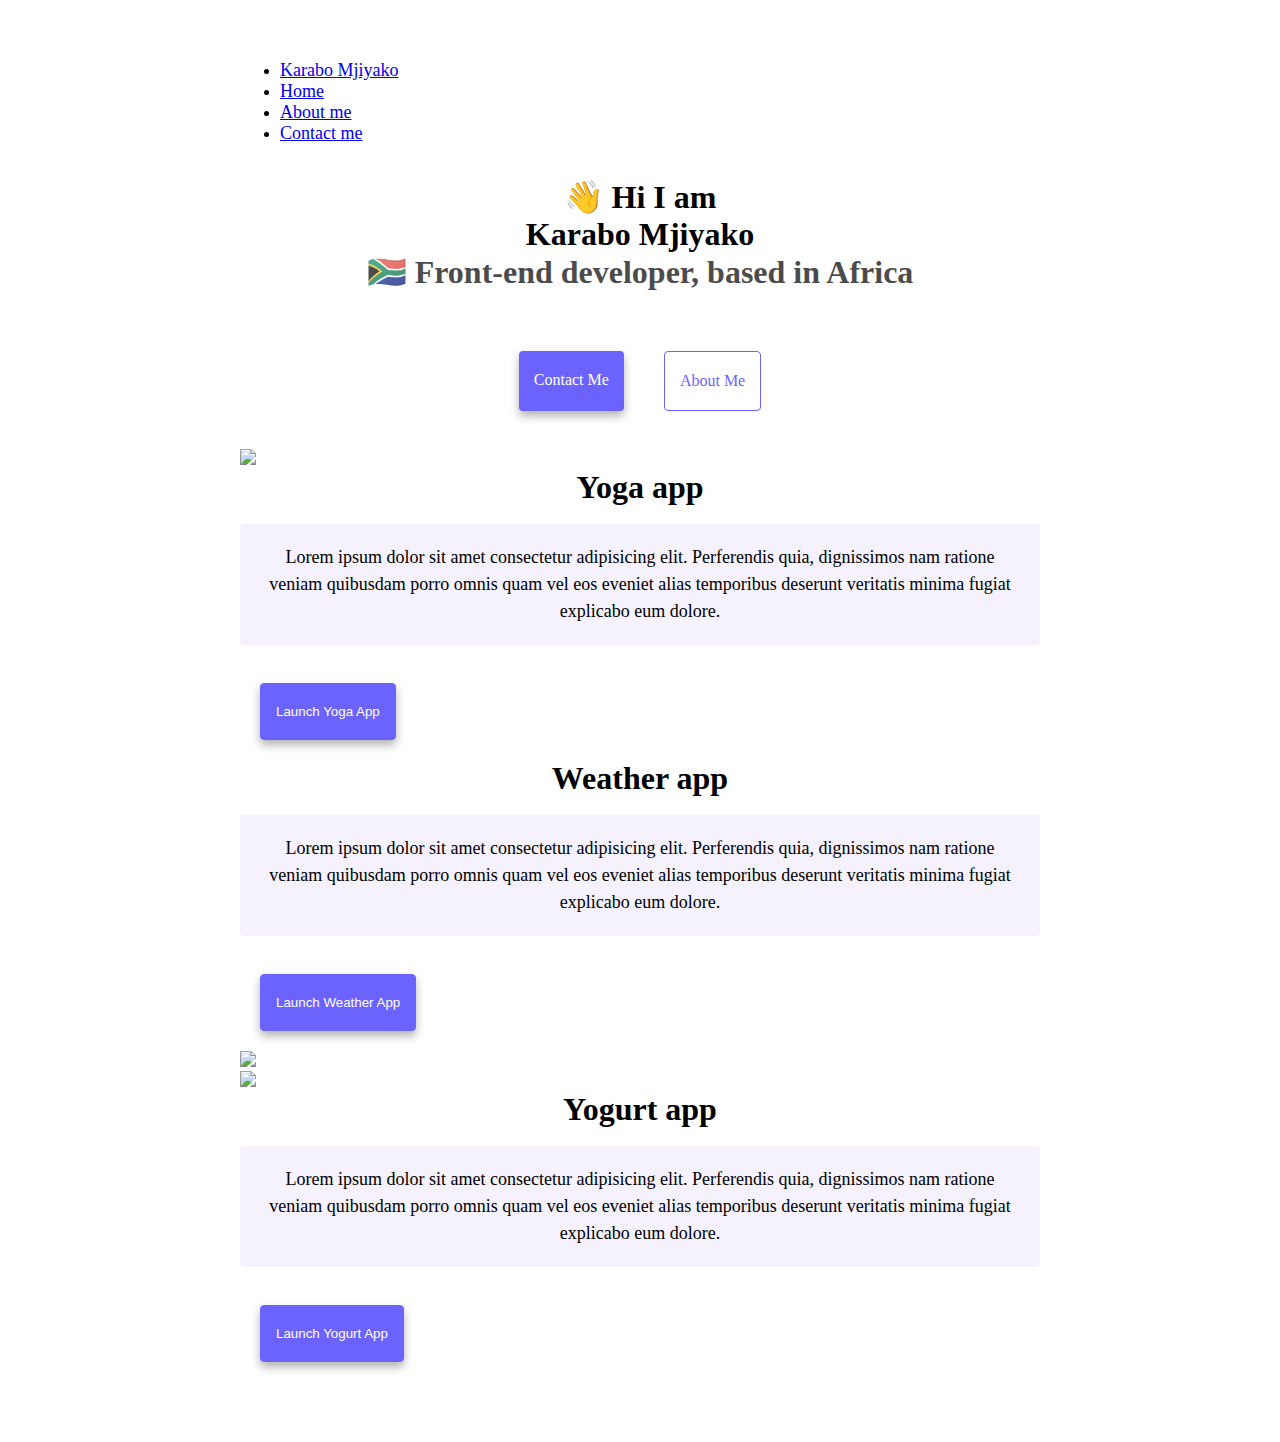
==== index.html @ 2db65188 "Update index.html" ====
<!DOCTYPE html>
<html lang="en">

<head>
  <meta charset="UTF-8" />
  <meta http-equiv="X-UA-Compatible" content="IE=edge" />
  <meta name="viewport" content="width=device-width, initial-scale=1.0" />
  <title>Karabo Mjiyako - Portfolio</title>
  <meta name="description" content="Explore the portfolio of Karabo Mjiyako, a talented front-end developer based in Gauteng. View projects and contact information." />
  <meta name="keywords" content="Karabo Mjiyako, front-end developer, portfolio, web development, Gauteng" />
  <meta name="author" content="Karabo Mjiyako" />
    <link rel="stylesheet" href="style.css" />
    <link
      href="https://cdn.jsdelivr.net/npm/bootstrap@5.3.2/dist/css/bootstrap.min.css"
      rel="stylesheet"
      integrity="sha384-T3c6CoIi6uLrA9TneNEoa7RxnatzjcDSCmG1MXxSR1GAsXEV/Dwwykc2MPK8M2HN"
      crossorigin="anonymous"
    />
    <script
      src="https://cdn.jsdelivr.net/npm/bootstrap@5.3.2/dist/js/bootstrap.bundle.min.js"
      integrity="sha384-C6RzsynM9kWDrMNeT87bh95OGNyZPhcTNXj1NW7RuBCsyN/o0jlpcV8Qyq46cDfL"
      crossorigin="anonymous"
    ></script>
  </head>
  <body>
    <nav class="navbar navbar-expand-lg navbar-light bg-light">
      <ul class="nav">
        <li class="nav-item">
          <a class="nav-link text-dark" href="index.html">Karabo Mjiyako</a>
        </li>
        <li class="nav-item">
          <a
            class="nav-link active text-dark"
            aria-current="page"
            href="index.html"
            >Home</a
          >
        </li>
        <li class="nav-item">
          <a class="nav-link text-secondary" href="about.html">About me</a>
        </li>
        <li class="nav-item">
          <a class="nav-link text-secondary" href="about.html#contact"
            >Contact me</a
          >
        </li>
      </ul>
    </nav>
    <br />
        <h2>👋 Hi I am</h2>
    <h1>Karabo Mjiyako</h1>
    <h3>&#x1F1FF;&#x1F1E6; Front-end developer, based in Africa</h3>
    <div class="navigation-links">
      <a href="about.html#contact" class="contact-link">Contact me</a>
      <a href="about.html" class="about-link">About me</a>
    </div>
    <br />
    <div class="container">
      <div class="row">
        <div class="col-6">
          <img src="images/yoga.png" class="img-fluid rounded" />
        </div>
        <div class="col-6">
          <h2 class="mb-3">Yoga app</h2>
          <p>
            Lorem ipsum dolor sit amet consectetur adipisicing elit. Perferendis
            quia, dignissimos nam ratione veniam quibusdam porro omnis quam vel
            eos eveniet alias temporibus deserunt veritatis minima fugiat
            explicabo eum dolore.
          </p>
          <div class="mt-5">
            <button type="button" class="custom-btn">Launch Yoga App</button>
          </div>
        </div>
      </div>
      <div class="row mt-5">
        <div class="col-6">
          <h2 class="mb-3">Weather app</h2>
          <p>
            Lorem ipsum dolor sit amet consectetur adipisicing elit. Perferendis
            quia, dignissimos nam ratione veniam quibusdam porro omnis quam vel
            eos eveniet alias temporibus deserunt veritatis minima fugiat
            explicabo eum dolore.
          </p>
          <div class="mt-5">
            <button type="button" class="custom-btn">Launch Weather App</button>
          </div>
        </div>
        <div class="col-6">
          <img src="images/weather.png" class="img-fluid rounded" />
        </div>
      </div>
      <div class="row mt-5">
        <div class="col-6">
          <img src="images/yogurt.png" class="img-fluid rounded" />
        </div>
        <div class="col-6">
          <h2 class="mb-3">Yogurt app</h2>
          <p>
            Lorem ipsum dolor sit amet consectetur adipisicing elit. Perferendis
            quia, dignissimos nam ratione veniam quibusdam porro omnis quam vel
            eos eveniet alias temporibus deserunt veritatis minima fugiat
            explicabo eum dolore.
          </p>
          <div class="mt-5">
            <button type="button" class="custom-btn">Launch Yogurt App</button>
          </div>
        </div>
      </div>
    </div>
  </body>
</html>
---- style.css ----
:root {
  --primary-color: #6c63ff;
  --secondary-color: #f5f2fe;
  --box-shadow: 0 5px 10px rgba(0, 0, 0, 0.3);
}

body {
  margin: 60px auto;
  max-width: 800px;
}

h1,
h2,
h3 {
  text-align: center;
  margin: 0;
}

h1 {
  font-size: 96px;
}

h2 {
  font-size: 48px;
}

h3 {
  font-size: 24px;
  opacity: 0.7;
}

p {
  background: var(--secondary-color);
  padding: 20px;
  border-radius: 4px;
  font-size: 18px;
  line-height: 1.5;
  text-align: center;
}

.navigation-links {
  display: flex;
  margin-top: 40px;
  justify-content: center;
}

.navigation-links a {
  margin: 20px;
  border-radius: 4px;
  padding: 20px 15px;
  text-decoration: none;
  text-transform: capitalize;
}

.contact-link {
  background: var(--primary-color);
  box-shadow: var(--box-shadow);
  color: white;
}

.about-link {
  color: var(--primary-color);
  border: 1px solid var(--primary-color);
}

.homepage-link {
  color: var(--primary-color);
  text-align: center;
  display: block;
}

.about-paragraphs {
  display: flex;
  margin: 30px 0;
}

.about-paragraphs p {
  margin: 10px;
}

.email-link {
  display: flex;
  justify-content: center;
  color: var(--primary-color);
  font-size: 28px;
  text-decoration: none;
}

.email-link:hover {
  text-decoration: underline;
}

.bg {
  background: var(--secondary-color);
}

img {
  align-items: center;
  margin: 0 auto;
}

.custom-btn {
  background: var(--primary-color);
  color: #fff;
  box-shadow: var(--box-shadow);
  border: 1px solid var(--primary-color);
  margin: 20px;
  border-radius: 4px;
  padding: 20px 15px;
  text-decoration: none;
  text-transform: capitalize;
}

.custom-btn:hover {
  color: blue;
}

@media (max-width: 767px) {

      .nav-link {
        font-size: 14px;
      }

      h2,
      h1,
      h3 {
        font-size: 24px;
      }

      .img-fluid {
        max-width: 100%;
        height: auto;
      }
    }

    @media (min-width: 768px) and (max-width: 991px) {
      

      .nav-link {
        font-size: 16px;
      }

      h2,
      h1,
      h3 {
        font-size: 28px;
      }
    }

@media (min-width: 992px) {
      

      .nav-link {
        font-size: 18px;
      }

      h2,
      h1,
      h3 {
        font-size: 32px;
      }
    }
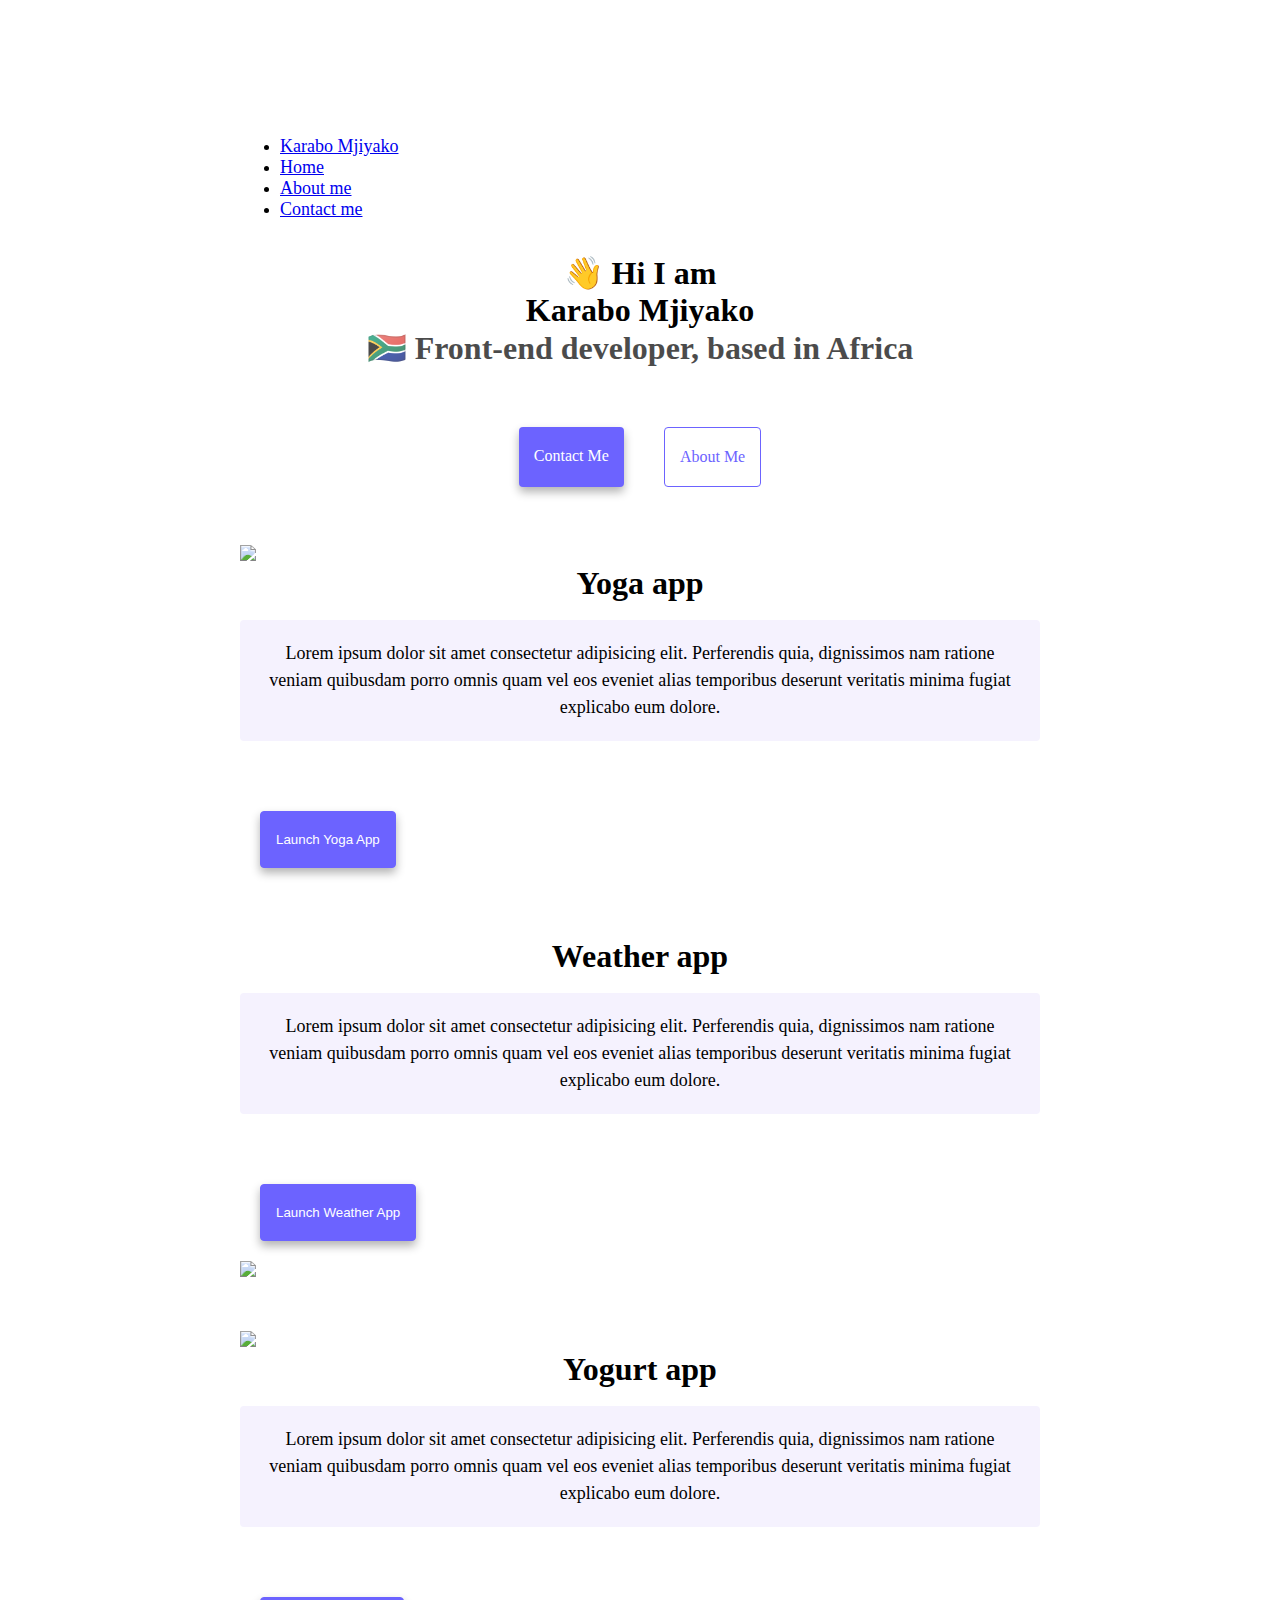
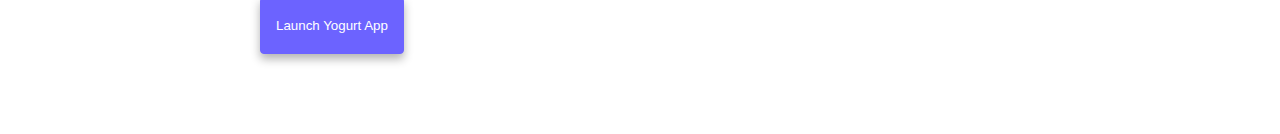
==== commit 5f3103bf: "Update index.html" ====
--- a/index.html
+++ b/index.html
@@ -58,7 +58,7 @@
     <div class="container">
       <div class="row">
         <div class="col-6">
-          <img src="images/yoga.png" class="img-fluid rounded" />
+          <img src="https://i.ibb.co/Pj5RpTP/image.png" class="img-fluid rounded" />
         </div>
         <div class="col-6">
           <h2 class="mb-3">Yoga app</h2>
--- a/style.css
+++ b/style.css
@@ -7,7 +7,35 @@
 body {
   margin: 60px auto;
   max-width: 800px;
+      
+  padding-top: 60px; 
 }
+
+    h1 {
+      margin-top: 20px;
+      font-size: 40px;
+    }
+
+    h3 {
+      font-size: 24px;
+    }
+
+    .container {
+      margin-top: 20px;
+    }
+
+    .img-fluid {
+      max-width: 100%;
+      height: auto;
+    }
+
+    .p-2 {
+      padding: 10px;
+    }
+
+    .mt-5 {
+      margin-top: 50px;
+    }
 
 h1,
 h2,
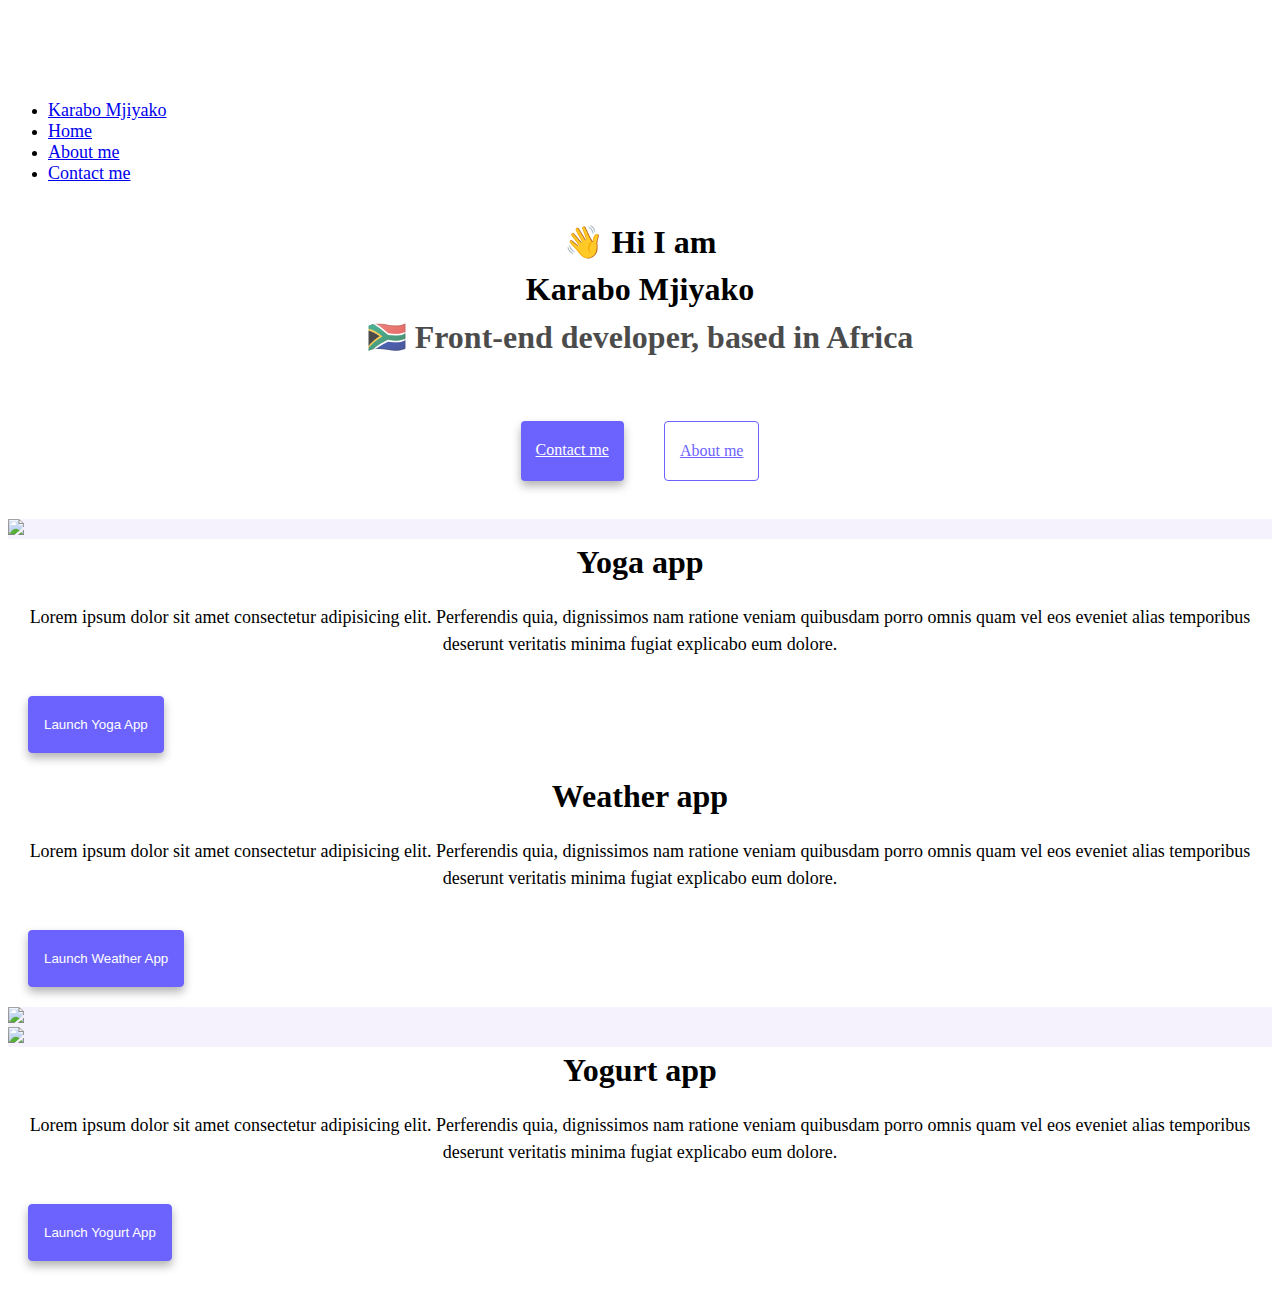
==== commit 65209e32: "Update index.html" ====
--- a/index.html
+++ b/index.html
@@ -21,6 +21,11 @@
       integrity="sha384-C6RzsynM9kWDrMNeT87bh95OGNyZPhcTNXj1NW7RuBCsyN/o0jlpcV8Qyq46cDfL"
       crossorigin="anonymous"
     ></script>
+   <meta property="og:title" content="Karabo Mjiyako - Portfolio" />
+  <meta property="og:description"
+    content="Explore the portfolio of Karabo Mjiyako, a talented front-end developer based in Gauteng. View projects and contact information." />
+  <meta property="og:image" content="thumbnail.jpg" />
+  <meta property="og:url" content="https://main--willowy-shortbread-8c1804.netlify.app" />
   </head>
   <body>
     <nav class="navbar navbar-expand-lg navbar-light bg-light">
@@ -57,7 +62,7 @@
     <br />
     <div class="container">
       <div class="row">
-        <div class="col-6">
+        <div class="col-6 bg">
           <img src="https://i.ibb.co/Pj5RpTP/image.png" class="img-fluid rounded" />
         </div>
         <div class="col-6">
@@ -86,13 +91,13 @@
             <button type="button" class="custom-btn">Launch Weather App</button>
           </div>
         </div>
-        <div class="col-6">
-          <img src="images/weather.png" class="img-fluid rounded" />
+        <div class="col-6 bg">
+          <img src="https://i.ibb.co/NrpHt27/flat-user-interface-concept-with-weather-widgets-web-elements-mobile-design-1284-45211.jpg" class="img-fluid rounded" />
         </div>
       </div>
       <div class="row mt-5">
-        <div class="col-6">
-          <img src="images/yogurt.png" class="img-fluid rounded" />
+        <div class="col-6 bg">
+          <img src="https://i.ibb.co/HNDPdsf/image.png" class="img-fluid rounded" />
         </div>
         <div class="col-6">
           <h2 class="mb-3">Yogurt app</h2>
--- a/style.css
+++ b/style.css
@@ -5,41 +5,13 @@
 }
 
 body {
-  margin: 60px auto;
-  max-width: 800px;
-      
-  padding-top: 60px; 
+  margin-top: 100px;
 }
-
-    h1 {
-      margin-top: 20px;
-      font-size: 40px;
-    }
-
-    h3 {
-      font-size: 24px;
-    }
-
-    .container {
-      margin-top: 20px;
-    }
-
-    .img-fluid {
-      max-width: 100%;
-      height: auto;
-    }
-
-    .p-2 {
-      padding: 10px;
-    }
-
-    .mt-5 {
-      margin-top: 50px;
-    }
 
 h1,
 h2,
 h3 {
+  padding: 5px;
   text-align: center;
   margin: 0;
 }
@@ -58,12 +30,9 @@
 }
 
 p {
-  background: var(--secondary-color);
-  padding: 20px;
-  border-radius: 4px;
+  text-align: center;
   font-size: 18px;
   line-height: 1.5;
-  text-align: center;
 }
 
 .navigation-links {
@@ -74,21 +43,23 @@
 
 .navigation-links a {
   margin: 20px;
-  border-radius: 4px;
-  padding: 20px 15px;
-  text-decoration: none;
-  text-transform: capitalize;
 }
 
 .contact-link {
   background: var(--primary-color);
   box-shadow: var(--box-shadow);
   color: white;
+  margin: 20px;
+  border-radius: 4px;
+  padding: 20px 15px;
 }
 
 .about-link {
   color: var(--primary-color);
   border: 1px solid var(--primary-color);
+  margin: 20px;
+  border-radius: 4px;
+  padding: 20px 15px;
 }
 
 .homepage-link {
@@ -98,7 +69,6 @@
 }
 
 .about-paragraphs {
-  display: flex;
   margin: 30px 0;
 }
 
@@ -188,3 +158,5 @@
         font-size: 32px;
       }
     }
+
+  
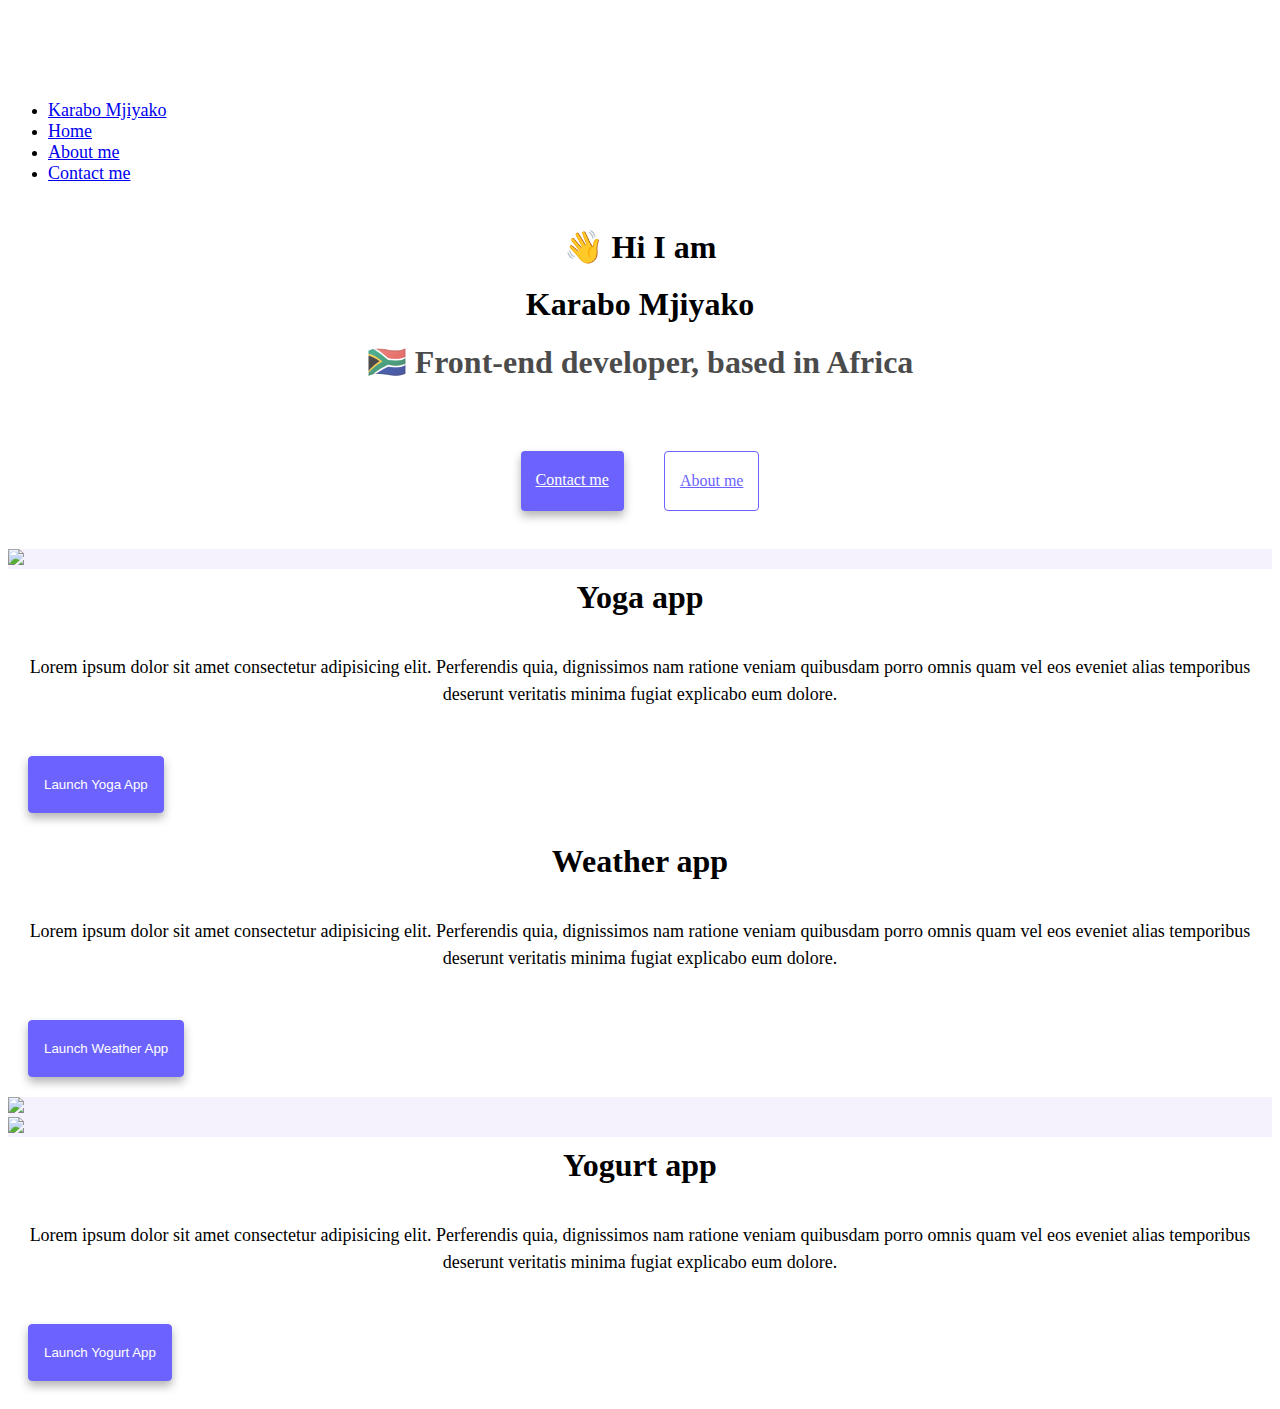
==== commit 758076dc: "Update index.html" ====
--- a/index.html
+++ b/index.html
@@ -63,7 +63,7 @@
     <div class="container">
       <div class="row">
         <div class="col-6 bg">
-          <img src="https://i.ibb.co/Pj5RpTP/image.png" class="img-fluid rounded" />
+          <img src="src/images/yoga.png" />
         </div>
         <div class="col-6">
           <h2 class="mb-3">Yoga app</h2>
--- a/style.css
+++ b/style.css
@@ -11,7 +11,7 @@
 h1,
 h2,
 h3 {
-  padding: 5px;
+  padding: 10px;
   text-align: center;
   margin: 0;
 }
@@ -31,6 +31,7 @@
 
 p {
   text-align: center;
+  padding: 10px;
   font-size: 18px;
   line-height: 1.5;
 }
